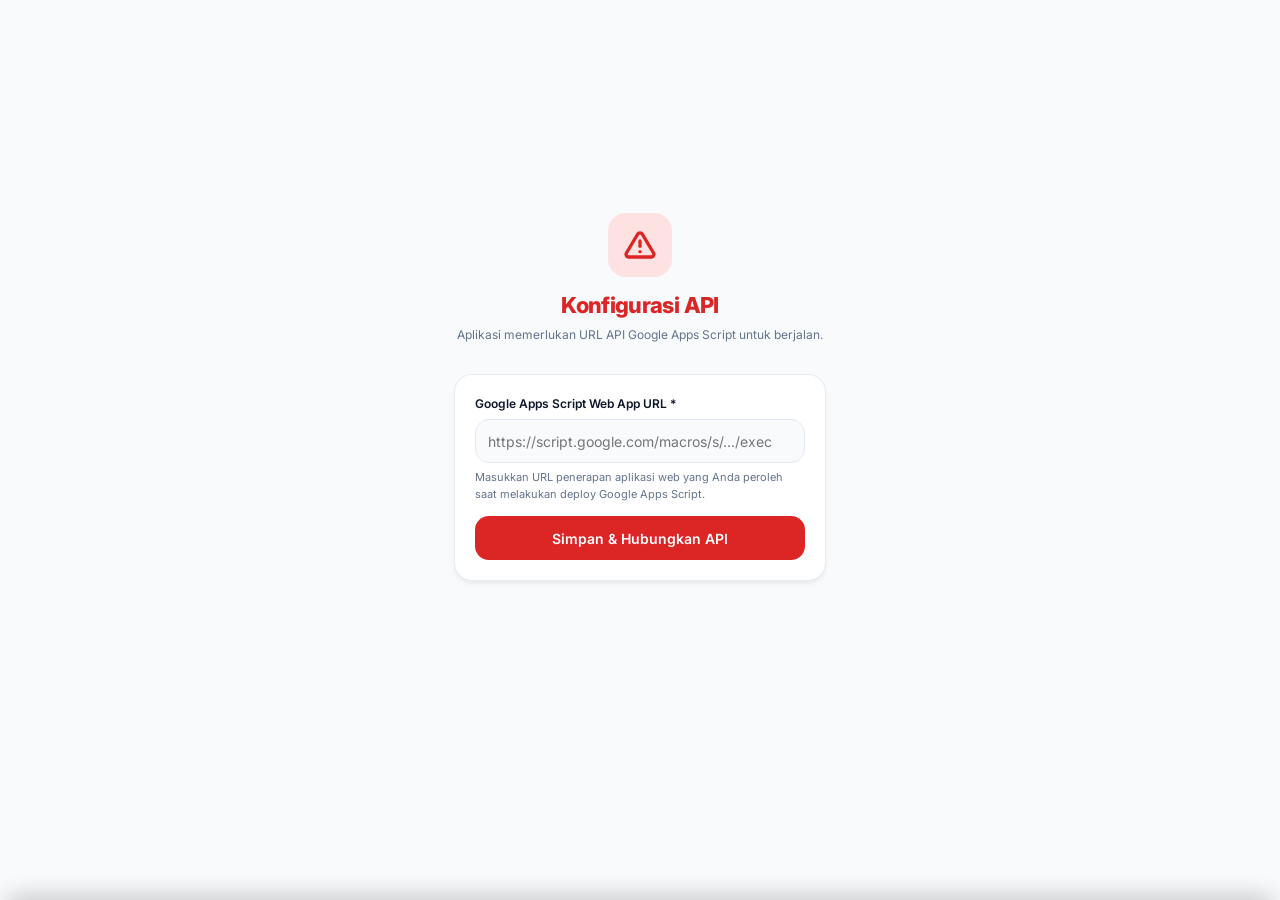
==== index.html @ 543dec8a "iyh" ====
<!DOCTYPE html>
<html lang="id">
<head>
  <meta charset="utf-8">
  <meta name="viewport" content="width=device-width, initial-scale=1, viewport-fit=cover">
  <meta name="theme-color" content="#0f766e">
  <title>Pertanggungjawaban Dana Transportasi</title>
  <!-- Link CSS Statis -->
  <link rel="stylesheet" href="style.css">
</head>
<body>

  <!-- Global Loader (Premium Spinner) -->
  <div id="global-loader" class="loader-overlay">
    <div class="spinner"></div>
    <div>Memproses data...</div>
  </div>

  <!-- Toast Container -->
  <div id="toast-container" class="toast-container"></div>

  <!-- ========================================================================= -->
  <!-- 0. API CONFIGURATION SCREEN (Jika API URL belum di-set) -->
  <!-- ========================================================================= -->
  <div id="api-config-screen" class="portal-login-container hidden">
    <div class="text-center" style="margin-bottom:30px;">
      <div class="portal-logo" style="background:#fee2e2; color:#dc2626;">
        <svg xmlns="http://www.w3.org/2000/svg" width="32" height="32" viewBox="0 0 24 24" fill="none" stroke="currentColor" stroke-width="2.5" stroke-linecap="round" stroke-linejoin="round"><path d="M10.29 3.86L1.82 18a2 2 0 0 0 1.71 3h16.94a2 2 0 0 0 1.71-3L13.71 3.86a2 2 0 0 0-3.42 0z"/><line x1="12" y1="9" x2="12" y2="13"/><line x1="12" y1="17" x2="12.01" y2="17"/></svg>
      </div>
      <h2 class="portal-title" style="color:#dc2626;">Konfigurasi API</h2>
      <p class="portal-subtitle">Aplikasi memerlukan URL API Google Apps Script untuk berjalan.</p>
    </div>

    <div class="card card-p20">
      <div class="form-group">
        <label for="config-api-url">Google Apps Script Web App URL *</label>
        <input type="text" id="config-api-url" class="form-control" placeholder="https://script.google.com/macros/s/.../exec">
        <span class="card-desc-small" style="margin-top:6px; display:block;">Masukkan URL penerapan aplikasi web yang Anda peroleh saat melakukan deploy Google Apps Script.</span>
      </div>
      
      <button class="btn btn-danger btn-block" id="btn-save-api-config">
        Simpan & Hubungkan API
      </button>
    </div>
  </div>

  <!-- ========================================================================= -->
  <!-- 1. PORTAL LOGIN SCREEN -->
  <!-- ========================================================================= -->
  <div id="portal-login-screen" class="portal-login-container">
    <div class="text-center" style="margin-bottom:30px;">
      <div class="portal-logo">
        <svg xmlns="http://www.w3.org/2000/svg" width="32" height="32" viewBox="0 0 24 24" fill="none" stroke="currentColor" stroke-width="2.5" stroke-linecap="round" stroke-linejoin="round"><path d="M14 2H6a2 2 0 0 0-2 2v16a2 2 0 0 0 2 2h12a2 2 0 0 0 2-2V8z"/><polyline points="14 2 14 8 20 8"/><line x1="16" y1="13" x2="8" y2="13"/><line x1="16" y1="17" x2="8" y2="17"/><polyline points="10 9 9 9 8 9"/></svg>
      </div>
      <h2 class="portal-title">Portal Transportasi</h2>
      <p class="portal-subtitle">Pencatatan & pertanggungjawaban dana transport 6 orang</p>
    </div>

    <div class="card card-p20">
      <div class="form-group">
        <label for="portal-peserta-select">Nama Peserta</label>
        <select id="portal-peserta-select" class="form-control bg-white">
          <!-- Diisi otomatis melalui JS -->
        </select>
      </div>
      
      <button class="btn btn-primary btn-block mt-10" id="portal-login-btn">
        Masuk ke Portal Saya
      </button>
    </div>

    <div class="text-center mt-16">
      <span class="text-btn-secondary" id="btn-enter-admin">
        Masuk sebagai Administrator
      </span>
    </div>
  </div>

  <!-- ========================================================================= -->
  <!-- 2. ADMIN APP LAYOUT -->
  <!-- ========================================================================= -->
  <div id="admin-app-layout" class="hidden">
    <!-- Desktop Sidebar Navigation -->
    <aside class="desktop-sidebar">
      <div class="sidebar-brand">Transport Admin</div>
      <ul class="sidebar-menu">
        <li><a class="sidebar-link active" data-view="dashboard"><svg xmlns="http://www.w3.org/2000/svg" viewBox="0 0 24 24" fill="none" stroke="currentColor" stroke-linecap="round" stroke-linejoin="round"><rect x="3" y="3" width="7" height="9"/><rect x="14" y="3" width="7" height="5"/><rect x="14" y="12" width="7" height="9"/><rect x="3" y="16" width="7" height="5"/></svg>Dashboard</a></li>
        <li><a class="sidebar-link" data-view="expenses"><svg xmlns="http://www.w3.org/2000/svg" viewBox="0 0 24 24" fill="none" stroke="currentColor" stroke-linecap="round" stroke-linejoin="round"><line x1="8" y1="6" x2="21" y2="6"/><line x1="8" y1="12" x2="21" y2="12"/><line x1="8" y1="18" x2="21" y2="18"/><line x1="3" y1="6" x2="3.01" y2="6"/><line x1="3" y1="12" x2="3.01" y2="12"/><line x1="3" y1="18" x2="3.01" y2="18"/></svg>Pengeluaran</a></li>
        <li><a class="sidebar-link" data-view="add"><svg xmlns="http://www.w3.org/2000/svg" viewBox="0 0 24 24" fill="none" stroke="currentColor" stroke-linecap="round" stroke-linejoin="round"><circle cx="12" cy="12" r="10"/><line x1="12" y1="8" x2="12" y2="16"/><line x1="8" y1="12" x2="16" y2="12"/></svg>Tambah Transaksi</a></li>
        <li><a class="sidebar-link" data-view="recap"><svg xmlns="http://www.w3.org/2000/svg" viewBox="0 0 24 24" fill="none" stroke="currentColor" stroke-linecap="round" stroke-linejoin="round"><path d="M21.21 15.89A10 10 0 1 1 8 2.83"/><path d="M22 12A10 10 0 0 0 12 2v10z"/></svg>Rekapitulasi</a></li>
        <li><a class="sidebar-link" data-view="more"><svg xmlns="http://www.w3.org/2000/svg" viewBox="0 0 24 24" fill="none" stroke="currentColor" stroke-linecap="round" stroke-linejoin="round"><circle cx="12" cy="5" r="1"/><circle cx="12" cy="12" r="1"/><circle cx="12" cy="19" r="1"/></svg>Lainnya</a></li>
      </ul>
      <div class="sidebar-footer">
        <button class="btn btn-secondary btn-block btn-sidebar" id="sidebar-logout-btn">Keluar ke Portal</button>
      </div>
    </aside>

    <!-- Mobile Header -->
    <header class="app-header">
      <div class="app-title-group">
        <h1 class="app-activity-name">Perjalanan Transportasi Bandara</h1>
        <p>Mode: Administrator</p>
      </div>
      <div class="header-actions">
        <button class="btn btn-secondary btn-xs" id="header-portal-btn">Portal Peserta</button>
      </div>
    </header>

    <!-- Mobile Bottom Navigation -->
    <nav class="bottom-nav">
      <a class="nav-item active" data-view="dashboard">
        <svg xmlns="http://www.w3.org/2000/svg" viewBox="0 0 24 24" fill="none" stroke="currentColor" stroke-linecap="round" stroke-linejoin="round"><path d="M3 9l9-7 9 7v11a2 2 0 0 1-2 2H5a2 2 0 0 1-2-2z"/><polyline points="9 22 9 12 15 12 15 22"/></svg>
        Beranda
      </a>
      <a class="nav-item" data-view="expenses">
        <svg xmlns="http://www.w3.org/2000/svg" viewBox="0 0 24 24" fill="none" stroke="currentColor" stroke-linecap="round" stroke-linejoin="round"><line x1="8" y1="6" x2="21" y2="6"/><line x1="8" y1="12" x2="21" y2="12"/><line x1="8" y1="18" x2="21" y2="18"/><line x1="3" y1="6" x2="3.01" y2="6"/><line x1="3" y1="12" x2="3.01" y2="12"/><line x1="3" y1="18" x2="3.01" y2="18"/></svg>Transaksi
      </a>
      <a class="nav-item nav-item-center" data-view="add">
        <svg xmlns="http://www.w3.org/2000/svg" viewBox="0 0 24 24" fill="none" stroke="currentColor" stroke-linecap="round" stroke-linejoin="round"><line x1="12" y1="5" x2="12" y2="19"/><line x1="5" y1="12" x2="19" y2="12"/></svg>
      </a>
      <a class="nav-item" data-view="recap">
        <svg xmlns="http://www.w3.org/2000/svg" viewBox="0 0 24 24" fill="none" stroke="currentColor" stroke-linecap="round" stroke-linejoin="round"><path d="M21.21 15.89A10 10 0 1 1 8 2.83"/><path d="M22 12A10 10 0 0 0 12 2v10z"/></svg>
        Rekap
      </a>
      <a class="nav-item" data-view="more">
        <svg xmlns="http://www.w3.org/2000/svg" viewBox="0 0 24 24" fill="none" stroke="currentColor" stroke-linecap="round" stroke-linejoin="round"><circle cx="12" cy="12" r="1"/><circle cx="19" cy="12" r="1"/><circle cx="5" cy="12" r="1"/></svg>
        Lainnya
      </a>
    </nav>

    <!-- ========================================================================= -->
    <!-- MAIN CONTAINER - VIEW VIEWS (SPA) -->
    <!-- ========================================================================= -->
    <main class="container">

      <!-- VIEW: DASHBOARD (ADMIN) -->
      <section id="view-dashboard" class="app-view active">
        <!-- Main Balance Card -->
        <div class="card balance-card">
          <div id="dash-main-card-loader" class="p20-y">
            <div class="skeleton-text skeleton-text-w40"></div>
            <div class="skeleton-text skeleton-text-w70-h26"></div>
          </div>
          <div id="dash-main-card-content" class="hidden">
            <span class="label" id="dash-balance-type">Saldo Dana Transport</span>
            <div class="value" id="dash-balance-val">Rp0</div>
            
            <div class="footer-info">
              <div>
                <span>Dana Masuk (DP+Tambahan)</span>
                <strong id="dash-total-masuk">Rp0</strong>
              </div>
              <div class="text-right">
                <span>Total Pengeluaran Disetujui</span>
                <strong id="dash-total-keluar">Rp0</strong>
              </div>
            </div>
          </div>
        </div>

        <!-- Deficit/Surplus Notification Banner -->
        <div id="dash-status-banner" class="status-banner surplus mb-16">
          <!-- Diisi via JS -->
        </div>

        <!-- Quick Summary Cards -->
        <div class="summary-grid" id="dash-quick-grid">
          <div class="summary-item">
            <span class="label">Pengajuan Menunggu</span>
            <span class="value text-warning" id="dash-stat-pending">0</span>
          </div>
          <div class="summary-item">
            <span class="label">Sudah Disetujui</span>
            <span class="value text-primary" id="dash-stat-approved">Rp0</span>
          </div>
          <div class="summary-item">
            <span class="label">Belum Dibayarkan</span>
            <span class="value text-danger" id="dash-stat-unpaid">Rp0</span>
          </div>
          <div class="summary-item">
            <span class="label">Jumlah Peserta</span>
            <span class="value" id="dash-stat-peserta">6</span>
          </div>
        </div>

        <!-- Recent Activities Header -->
        <div class="section-header">
          <h2>Aktivitas Terbaru</h2>
          <span id="view-all-expenses">Lihat Semua</span>
        </div>

        <!-- Recent Activities List -->
        <div class="activity-list" id="dash-activities-list">
          <div class="skeleton skeleton-card"></div>
          <div class="skeleton skeleton-card"></div>
        </div>
      </section>

      <!-- VIEW: DAFTAR TRANSAKSI (ADMIN) -->
      <section id="view-expenses" class="app-view">
        <div class="search-bar-wrapper">
          <svg xmlns="http://www.w3.org/2000/svg" fill="none" stroke="currentColor" stroke-width="2" stroke-linecap="round" stroke-linejoin="round" viewBox="0 0 24 24"><circle cx="11" cy="11" r="8"/><line x1="21" y1="21" x2="16.65" y2="16.65"/></svg>
          <input type="text" id="search-expense" class="form-control" placeholder="Cari nama peserta...">
        </div>

        <div class="flex justify-between align-center" style="margin-bottom:12px;">
          <!-- Filter Chips -->
          <div class="filter-chips chips-flex">
            <div id="chip-all" class="filter-chip active">Semua</div>
            <div id="chip-pending" class="filter-chip">Menunggu</div>
            <div id="chip-unpaid" class="filter-chip">Belum Dibayar</div>
          </div>
          
          <button class="btn btn-secondary btn-filter" id="open-filter-btn">
            <svg xmlns="http://www.w3.org/2000/svg" width="14" height="14" viewBox="0 0 24 24" fill="none" stroke="currentColor" stroke-width="2" class="mr-2"><polyline points="22 3 2 3 10 12.46 10 19 14 21 14 12.46 22 3"/></svg> Filter
          </button>
        </div>

        <div class="activity-list" id="expenses-list-container">
          <!-- Diisi via JS -->
        </div>
      </section>

      <!-- VIEW: FORM TAMBAH PENGELUARAN -->
      <section id="view-add" class="app-view">
        <div class="card">
          <h2 class="card-title-bordered">Catat Pengeluaran Transport</h2>
          
          <form id="form-add-expense">
            <!-- Rincian Peserta -->
            <div class="form-group">
              <label for="exp-peserta">Peserta *</label>
              <select id="exp-peserta" class="form-control">
                <!-- Dropdown otomatis -->
              </select>
            </div>
            
            <div class="form-group">
              <label for="exp-tanggal">Tanggal Perjalanan *</label>
              <input type="date" id="exp-tanggal" class="form-control">
            </div>

            <div class="form-group">
              <label for="exp-jenis-perjalanan">Jenis Perjalanan *</label>
              <select id="exp-jenis-perjalanan" class="form-control">
                <option value="Rumah ke Bandara">Rumah ke Bandara</option>
                <option value="Bandara ke Rumah">Bandara ke Rumah</option>
                <option value="Lainnya">Lainnya</option>
              </select>
            </div>

            <div class="form-group">
              <label for="exp-asal">Lokasi Asal *</label>
              <input type="text" id="exp-asal" class="form-control" placeholder="Contoh: Rumah Mesa (Sidoarjo)">
            </div>

            <div class="form-group">
              <label for="exp-tujuan">Lokasi Tujuan *</label>
              <input type="text" id="exp-tujuan" class="form-control" placeholder="Contoh: Terminal 1 Juanda">
            </div>

            <div class="form-group">
              <label for="exp-transport">Jenis Transportasi *</label>
              <select id="exp-transport" class="form-control">
                <option value="Grab">Grab</option>
                <option value="Gojek">Gojek</option>
                <option value="Taksi">Taksi</option>
                <option value="Bensin">Bensin</option>
                <option value="Tol">Tol</option>
                <option value="Parkir">Parkir</option>
                <option value="Lainnya">Lainnya</option>
              </select>
            </div>

            <!-- Nominal & Penanggung Jawab Dana -->
            <div class="form-group">
              <label for="exp-nominal">Nominal Pengeluaran (Rp) *</label>
              <div class="input-group">
                <span class="input-group-prefix">Rp</span>
                <input type="text" id="exp-nominal" class="form-control input-rupiah" placeholder="0">
              </div>
            </div>

            <div class="form-group">
              <label for="exp-dibayar-oleh">Metode Pembayaran (Dibayar Menggunakan Uang Siapa) *</label>
              <select id="exp-dibayar-oleh" class="form-control">
                <option value="Uang Pribadi Peserta">Uang Pribadi Peserta (Reimbursement)</option>
                <option value="Dana Transport">Dana Transport (Langsung dari Kas DP)</option>
              </select>
            </div>

            <!-- Upload Foto Bukti -->
            <div class="form-group">
              <label>Unggah Foto Bukti Transaksi *</label>
              <div class="file-upload-container">
                <div class="file-upload-options">
                  <label class="btn-upload">
                    <svg xmlns="http://www.w3.org/2000/svg" fill="none" stroke="currentColor" stroke-width="2" stroke-linecap="round" stroke-linejoin="round" viewBox="0 0 24 24"><path d="M23 19a2 2 0 0 1-2 2H3a2 2 0 0 1-2-2V8a2 2 0 0 1 2-2h4l2-3h6l2 3h4a2 2 0 0 1 2 2z"/><circle cx="12" cy="13" r="4"/></svg>
                    Ambil Foto
                    <input type="file" id="exp-camera" accept="image/*" capture="environment" class="hidden">
                  </label>
                  
                  <label class="btn-upload">
                    <svg xmlns="http://www.w3.org/2000/svg" fill="none" stroke="currentColor" stroke-width="2" stroke-linecap="round" stroke-linejoin="round" viewBox="0 0 24 24"><rect x="3" y="3" width="18" height="18" rx="2" ry="2"/><circle cx="8.5" cy="8.5" r="1.5"/><polyline points="21 15 16 10 5 21"/></svg>
                    Pilih dari Galeri
                    <input type="file" id="exp-gallery" accept="image/jpeg,image/png,application/pdf" class="hidden">
                  </label>
                </div>
                
                <div id="exp-preview" class="file-preview hidden"></div>
              </div>
            </div>

            <div class="form-group">
              <label for="exp-keterangan">Keterangan Tambahan</label>
              <textarea id="exp-keterangan" class="form-control" rows="3" placeholder="Contoh: Tol gate Kejapanan PP"></textarea>
            </div>

            <button type="submit" class="btn btn-primary btn-block mt-10">Simpan Transaksi</button>
          </form>
        </div>
      </section>

      <!-- VIEW: REKAPITULASI DANA & PESERTA (ADMIN) -->
      <section id="view-recap" class="app-view">
        <div id="recap-summary-container">
          <!-- Diisi via JS -->
        </div>

        <div class="section-header">
          <h2>Rekapitulasi per Peserta</h2>
        </div>
        
        <div id="recap-participants-container">
          <!-- Diisi via JS -->
        </div>
      </section>

      <!-- VIEW: MORE MENU LIST (ADMIN) -->
      <section id="view-more" class="app-view">
        <div class="card card-menu">
          <div class="card-menu-header">
            <strong class="text-bold">Navigasi Tambahan</strong>
          </div>
          
          <div class="flex-col">
            <div class="menu-item-link" id="menu-admin-participants">
              <span class="menu-item-text">1. Kelola Data Peserta</span>
              <svg xmlns="http://www.w3.org/2000/svg" width="16" height="16" viewBox="0 0 24 24" fill="none" stroke="currentColor" stroke-width="2"><polyline points="9 18 15 12 9 6"/></svg>
            </div>
            
            <div class="menu-item-link" id="menu-funds">
              <span class="menu-item-text">2. Kelola Dana Masuk & Tambahan</span>
              <svg xmlns="http://www.w3.org/2000/svg" width="16" height="16" viewBox="0 0 24 24" fill="none" stroke="currentColor" stroke-width="2"><polyline points="9 18 15 12 9 6"/></svg>
            </div>

            <div class="menu-item-link" id="menu-verify-pdf">
              <span class="menu-item-text">3. Verifikasi Keabsahan PDF Dokumen</span>
              <svg xmlns="http://www.w3.org/2000/svg" width="16" height="16" viewBox="0 0 24 24" fill="none" stroke="currentColor" stroke-width="2"><polyline points="9 18 15 12 9 6"/></svg>
            </div>

            <div class="menu-item-link" id="menu-settings">
              <span class="menu-item-text">4. Pengaturan Aplikasi</span>
              <svg xmlns="http://www.w3.org/2000/svg" width="16" height="16" viewBox="0 0 24 24" fill="none" stroke="currentColor" stroke-width="2"><polyline points="9 18 15 12 9 6"/></svg>
            </div>
          </div>
        </div>

        <div class="card card-p16-mt16">
          <h3 class="card-title-small">Pertanggungjawaban Akhir</h3>
          <p class="card-desc-small">Generate dokumen laporan PDF utama yang merangkum seluruh dana masuk, pengeluaran disetujui, rekap peserta, dan rincian transaksi.</p>
          
          <button class="btn btn-primary btn-block" id="btn-generate-report">
            <svg xmlns="http://www.w3.org/2000/svg" width="16" height="16" viewBox="0 0 24 24" fill="none" stroke="currentColor" stroke-width="2"><path d="M21 15v4a2 2 0 0 1-2 2H5a2 2 0 0 1-2-2v-4"/><polyline points="7 10 12 15 17 10"/><line x1="12" y1="15" x2="12" y2="3"/></svg>
            Buat Laporan PDF Pertanggungjawaban
          </button>
          
          <div id="report-pdf-link-container"></div>
        </div>
      </section>

      <!-- VIEW: DATA PESERTA (ADMIN) -->
      <section id="view-admin-participants" class="app-view">
        <div class="section-header">
          <h2>Data Peserta Transport</h2>
          <span id="btn-add-participant">+ Tambah Peserta</span>
        </div>
        <div id="part-list-container">
          <!-- Diisi via JS -->
        </div>
        <button class="btn btn-secondary btn-block mt-8" id="btn-back-participants">Kembali ke Lainnya</button>
      </section>

      <!-- VIEW: DANA MASUK (ADMIN) -->
      <section id="view-funds" class="app-view">
        <div class="section-header">
          <h2>Dana Masuk & Tambahan</h2>
          <span id="btn-add-fund-nav">+ Catat Dana</span>
        </div>
        <div id="funds-list-container">
          <!-- Diisi via JS -->
        </div>
        <button class="btn btn-secondary btn-block mt-8" id="btn-back-funds">Kembali ke Lainnya</button>
      </section>

      <!-- VIEW: FORM CATAT DANA MASUK (ADMIN) -->
      <section id="view-add-fund" class="app-view">
        <div class="card">
          <h2 class="card-title-medium">Catat Penerimaan Dana Baru</h2>
          <form id="form-add-fund">
            <div class="form-group">
              <label for="fund-tanggal">Tanggal Penerimaan *</label>
              <input type="date" id="fund-tanggal" class="form-control">
            </div>
            
            <div class="form-group">
              <label for="fund-jenis">Jenis Penerimaan Dana *</label>
              <select id="fund-jenis" class="form-control">
                <option value="Dana Tambahan">Dana Tambahan</option>
                <option value="Penyesuaian">Penyesuaian (Bisa bernilai negatif/pengurangan)</option>
              </select>
            </div>

            <div class="form-group">
              <label for="fund-nominal">Nominal Dana (Rp) *</label>
              <div class="input-group">
                <span class="input-group-prefix">Rp</span>
                <input type="text" id="fund-nominal" class="form-control input-rupiah" placeholder="0">
              </div>
            </div>

            <!-- Upload Transfer -->
            <div class="form-group">
              <label>Unggah Bukti Transfer / Mutasi (Optional)</label>
              <label class="btn-upload">
                <svg xmlns="http://www.w3.org/2000/svg" fill="none" stroke="currentColor" stroke-width="2" stroke-linecap="round" stroke-linejoin="round" viewBox="0 0 24 24"><path d="M21 15v4a2 2 0 0 1-2 2H5a2 2 0 0 1-2-2v-4"/><polyline points="17 8 12 3 7 8"/><line x1="12" y1="3" x2="12" y2="15"/></svg>
                Unggah Berkas Bukti
                <input type="file" id="fund-bukti" accept="image/*,application/pdf" class="hidden">
              </label>
              <div id="fund-preview" class="file-preview hidden"></div>
            </div>

            <div class="form-group">
              <label for="fund-keterangan">Keterangan / Sumber Dana</label>
              <textarea id="fund-keterangan" class="form-control" rows="2" placeholder="Contoh: Dana tambahan dari bendahara operasional"></textarea>
            </div>

            <button type="submit" class="btn btn-primary btn-block">Simpan Transaksi Dana</button>
            <button type="button" class="btn btn-secondary btn-block mt-8" id="btn-back-funds-2">Kembali</button>
          </form>
        </div>
      </section>

      <!-- VIEW: SETTINGS (ADMIN) -->
      <section id="view-settings" class="app-view">
        <div class="card">
          <h2 class="card-title-medium">Pengaturan Aplikasi</h2>
          <form id="form-settings">
            <!-- New API Web App URL input -->
            <div class="form-group">
              <label for="set-api-url">Apps Script API Web App URL *</label>
              <input type="text" id="set-api-url" class="form-control" placeholder="https://script.google.com/macros/s/.../exec">
            </div>

            <div class="form-group">
              <label for="set-nama-kegiatan">Nama Kegiatan *</label>
              <input type="text" id="set-nama-kegiatan" class="form-control">
            </div>
            <div class="form-group">
              <label for="set-penanggung-jawab">Nama Penanggung Jawab *</label>
              <input type="text" id="set-penanggung-jawab" class="form-control">
            </div>
            <div class="form-group">
              <label for="set-mengetahui">Nama Pihak Yang Mengetahui *</label>
              <input type="text" id="set-mengetahui" class="form-control">
            </div>
            <div class="form-group">
              <label for="set-tanggal-kegiatan">Tanggal Kegiatan *</label>
              <input type="text" id="set-tanggal-kegiatan" class="form-control" placeholder="Contoh: 6 s/d 10 Agustus 2026">
            </div>
            <div class="form-group">
              <label for="set-dp-awal">Nominal DP Awal (Rp) *</label>
              <div class="input-group">
                <span class="input-group-prefix">Rp</span>
                <input type="text" id="set-dp-awal" class="form-control input-rupiah">
              </div>
            </div>

            <div class="settings-section-divider">
              <strong class="text-bold">Konfigurasi Google Workspace ID (Disimpan di Server)</strong>
            </div>

            <div class="form-group">
              <label for="set-sheet-id">Google Spreadsheet ID</label>
              <input type="text" id="set-sheet-id" class="form-control" placeholder="Biarkan kosong jika default">
            </div>
            <div class="form-group">
              <label for="set-folder-bukti">Google Drive Folder ID (Bukti)</label>
              <input type="text" id="set-folder-bukti" class="form-control">
            </div>
            <div class="form-group">
              <label for="set-folder-lapor">Google Drive Folder ID (Laporan PDF)</label>
              <input type="text" id="set-folder-lapor" class="form-control">
            </div>

            <button type="submit" class="btn btn-primary btn-block">Simpan Pengaturan</button>
            <button type="button" class="btn btn-secondary btn-block mt-8" id="btn-cancel-settings">Batal</button>
          </form>
        </div>
      </section>

      <!-- VIEW: VERIFIKASI DOKUMEN PDF -->
      <section id="view-verify-pdf" class="app-view">
        <div class="card">
          <h2 class="card-title-medium">Pencocokan Kode Keabsahan PDF</h2>
          <p class="card-desc-small">Masukkan kode verifikasi dokumen (misal: VER-XXXX atau REC-XXXX) yang tertera di bagian bawah PDF untuk memverifikasi kecocokannya dengan database sistem.</p>
          
          <form id="form-verify-code">
            <div class="form-group">
              <label for="verify-input-code">Kode Verifikasi Dokumen</label>
              <input type="text" id="verify-input-code" class="form-control text-uppercase" placeholder="Contoh: VER-ABC123XYZ">
            </div>
            
            <button type="submit" class="btn btn-primary btn-block">Verifikasi Kode</button>
            <button type="button" class="btn btn-secondary btn-block mt-8" id="btn-cancel-verify">Kembali</button>
          </form>
          
          <div id="verify-result-box" class="verify-result-box"></div>
        </div>
      </section>

    </main>
  </div>

  <!-- ========================================================================= -->
  <!-- 3. PORTAL PESERTA APP LAYOUT -->
  <!-- ========================================================================= -->
  <div id="portal-app-layout" class="hidden">
    <header class="app-header flex">
      <div class="app-title-group">
        <h1 class="app-activity-name">Perjalanan Transportasi Bandara</h1>
        <p>Portal Peserta: <strong id="portal-welcome-name" class="text-primary">Nama Peserta</strong></p>
      </div>
      <div class="header-actions">
        <button class="btn btn-secondary btn-xs" id="portal-logout-btn">Keluar</button>
      </div>
    </header>

    <main class="container">
      
      <!-- VIEW: PORTAL DASHBOARD (PESERTA) -->
      <section id="view-portal-dashboard" class="app-view">
        <!-- Private Stats Card -->
        <div class="card portal-stats-card" id="portal-stats-card">
          <h3 class="portal-stats-title">Ringkasan Biaya Transport Saya</h3>
          <table class="portal-stats-table">
            <tr><td class="label-cell">Jumlah Transaksi Diajukan</td><td class="val-cell" id="portal-stat-total-transaksi">0 kali</td></tr>
            <tr><td class="label-cell">Total Pengeluaran Disetujui</td><td class="val-cell text-blue-portal" id="portal-stat-total-disetujui">Rp0</td></tr>
            <tr><td class="label-cell">Reimbursement Sudah Diganti</td><td class="val-cell text-green-portal" id="portal-stat-sudah-diganti">Rp0</td></tr>
            <tr><td class="label-cell text-bold">Reimbursement Belum Diganti</td><td class="val-cell text-red-portal text-bold" id="portal-stat-belum-diganti">Rp0</td></tr>
          </table>
          
          <button class="btn btn-primary btn-block btn-download-recap" id="btn-download-my-recap">
            <svg xmlns="http://www.w3.org/2000/svg" width="16" height="16" viewBox="0 0 24 24" fill="none" stroke="currentColor" stroke-width="2" style="margin-right:4px;"><path d="M21 15v4a2 2 0 0 1-2 2H5a2 2 0 0 1-2-2v-4"/><polyline points="7 10 12 15 17 10"/><line x1="12" y1="15" x2="12" y2="3"/></svg>
            Unduh Rekap Transport Saya
          </button>
        </div>

        <div class="section-header">
          <h2>Pengajuan Biaya Saya</h2>
        </div>

        <div class="activity-list" id="portal-expenses-list">
          <!-- Diisi via JS -->
        </div>
      </section>

      <!-- Portal Peserta Bottom Navigation -->
      <nav class="bottom-nav hidden" id="portal-bottom-nav">
        <a class="nav-item active" data-view="portal-dashboard">
          <svg xmlns="http://www.w3.org/2000/svg" viewBox="0 0 24 24" fill="none" stroke="currentColor" stroke-linecap="round" stroke-linejoin="round"><path d="M3 9l9-7 9 7v11a2 2 0 0 1-2 2H5a2 2 0 0 1-2-2z"/><polyline points="9 22 9 12 15 12 15 22"/></svg>
          Portal Beranda
        </a>
        <a class="nav-item nav-item-center" data-view="add">
          <svg xmlns="http://www.w3.org/2000/svg" viewBox="0 0 24 24" fill="none" stroke="currentColor" stroke-linecap="round" stroke-linejoin="round"><line x1="12" y1="5" x2="12" y2="19"/><line x1="5" y1="12" x2="19" y2="12"/></svg>
        </a>
        <a class="nav-item" id="portal-nav-logout">
          <svg xmlns="http://www.w3.org/2000/svg" viewBox="0 0 24 24" fill="none" stroke="currentColor" stroke-linecap="round" stroke-linejoin="round"><path d="M9 21H5a2 2 0 0 1-2-2V5a2 2 0 0 1 2-2h4"/><polyline points="16 17 21 12 16 7"/><line x1="21" y1="12" x2="9" y2="12"/></svg>
          Keluar
        </a>
      </nav>
    </main>
  </div>

  <!-- ========================================================================= -->
  <!-- 4. BOTTOM SHEETS & MODALS (POP-UPS) -->
  <!-- ========================================================================= -->
  
  <!-- BOTTOM SHEET: FILTER TRANSAKSI -->
  <div id="filter-sheet" class="bottom-sheet">
    <div class="bottom-sheet-handle" data-dismiss="bottom-sheet"></div>
    <div class="bottom-sheet-header">
      <h3>Filter Pencarian Pengeluaran</h3>
      <span class="btn-reset-filter" id="reset-filter-btn">Reset</span>
    </div>
    <div class="bottom-sheet-body">
      <div class="form-group">
        <label for="filter-peserta">Peserta</label>
        <select id="filter-peserta" class="form-control">
          <!-- Dropdown otomatis -->
        </select>
      </div>

      <div class="form-group">
        <label>Rentang Tanggal Perjalanan</label>
        <div class="flex gap-8">
          <input type="date" id="filter-start-date" class="form-control flex-1">
          <input type="date" id="filter-end-date" class="form-control flex-1">
        </div>
      </div>

      <div class="form-group">
        <label for="filter-jenis-perjalanan">Jenis Perjalanan</label>
        <select id="filter-jenis-perjalanan" class="form-control">
          <option value="">Semua Perjalanan</option>
          <option value="Rumah ke Bandara">Rumah ke Bandara</option>
          <option value="Bandara ke Rumah">Bandara ke Rumah</option>
          <option value="Lainnya">Lainnya</option>
        </select>
      </div>

      <div class="form-group">
        <label for="filter-jenis-transport">Jenis Transportasi</label>
        <select id="filter-jenis-transport" class="form-control">
          <option value="">Semua Transportasi</option>
          <option value="Grab">Grab</option>
          <option value="Gojek">Gojek</option>
          <option value="Taksi">Taksi</option>
          <option value="Bensin">Bensin</option>
          <option value="Tol">Tol</option>
          <option value="Parkir">Parkir</option>
          <option value="Lainnya">Lainnya</option>
        </select>
      </div>

      <div class="form-group">
        <label for="filter-status-verif">Status Verifikasi</label>
        <select id="filter-status-verif" class="form-control">
          <option value="">Semua Status</option>
          <option value="Menunggu">Menunggu</option>
          <option value="Disetujui">Disetujui</option>
          <option value="Ditolak">Ditolak</option>
        </select>
      </div>

      <div class="form-group">
        <label for="filter-status-bayar">Status Pembayaran</label>
        <select id="filter-status-bayar" class="form-control">
          <option value="">Semua Status</option>
          <option value="Belum Dibayar">Belum Dibayar</option>
          <option value="Sudah Dibayar">Sudah Dibayar</option>
          <option value="Tidak Perlu Diganti">Tidak Perlu Diganti</option>
        </select>
      </div>
    </div>
    <div class="bottom-sheet-footer">
      <button class="btn btn-primary btn-block" id="btn-apply-filter">Terapkan Filter</button>
    </div>
  </div>

  <!-- BOTTOM SHEET: RINCIAN TRANSAKSI DETAIL -->
  <div id="detail-sheet" class="bottom-sheet">
    <div class="bottom-sheet-handle" data-dismiss="bottom-sheet"></div>
    <div class="bottom-sheet-header">
      <h3>Detail Transaksi Transport</h3>
      <span class="modal-close" data-dismiss="bottom-sheet">Tutup</span>
    </div>
    <div class="bottom-sheet-body" id="detail-content">
      <!-- Diisi dinamis via JS -->
    </div>
  </div>

  <!-- MODAL: REJECT CONFIRMATION -->
  <div id="reject-modal" class="modal-overlay">
    <div class="modal-content">
      <div class="modal-header">
        <h3>Alasan Penolakan Pengajuan *</h3>
        <button class="modal-close" data-dismiss="modal">&times;</button>
      </div>
      <input type="hidden" id="reject-expense-id">
      <div class="form-group">
        <textarea id="reject-reason" class="form-control" rows="4" placeholder="Wajib menuliskan alasan penolakan..."></textarea>
      </div>
      <div class="modal-footer">
        <button class="btn btn-secondary" data-dismiss="modal">Batal</button>
        <button class="btn btn-danger" id="btn-submit-reject">Tolak Pengajuan</button>
      </div>
    </div>
  </div>

  <!-- MODAL: MARK AS PAID -->
  <div id="pay-modal" class="modal-overlay">
    <div class="modal-content">
      <div class="modal-header">
        <h3>Catat Pembayaran Reimburse</h3>
        <button class="modal-close" data-dismiss="modal">&times;</button>
      </div>
      <input type="hidden" id="pay-expense-id">
      
      <div class="form-group">
        <label for="pay-tanggal">Tanggal Pembayaran *</label>
        <input type="date" id="pay-tanggal" class="form-control">
      </div>

      <div class="form-group">
        <label for="pay-metode">Metode Pembayaran *</label>
        <select id="pay-metode" class="form-control">
          <option value="Transfer Bank">Transfer Bank</option>
          <option value="Cash / Tunai">Cash / Tunai</option>
          <option value="Dompet Digital">Dompet Digital</option>
        </select>
      </div>

      <div class="form-group">
        <label>Unggah Bukti Pembayaran / Transfer (Optional)</label>
        <label class="btn-upload">
          <svg xmlns="http://www.w3.org/2000/svg" fill="none" stroke="currentColor" stroke-width="2" stroke-linecap="round" stroke-linejoin="round" viewBox="0 0 24 24"><path d="M21 15v4a2 2 0 0 1-2 2H5a2 2 0 0 1-2-2v-4"/><polyline points="17 8 12 3 7 8"/><line x1="12" y1="3" x2="12" y2="15"/></svg>
          Unggah Bukti Transfer
          <input type="file" id="pay-bukti" accept="image/*" class="hidden">
        </label>
        <div id="pay-preview" class="file-preview hidden"></div>
      </div>

      <div class="modal-footer">
        <button class="btn btn-secondary" data-dismiss="modal">Batal</button>
        <button class="btn btn-success" id="btn-submit-payment">Tandai Sudah Dibayar</button>
      </div>
    </div>
  </div>

  <!-- MODAL: ADD / EDIT PARTICIPANT -->
  <div id="part-modal" class="modal-overlay">
    <div class="modal-content">
      <div class="modal-header">
        <h3 id="part-modal-title">Tambah Peserta Baru</h3>
        <button class="modal-close" data-dismiss="modal">&times;</button>
      </div>
      <input type="hidden" id="part-id">
      
      <div class="form-group">
        <label for="part-nama">Nama Peserta *</label>
        <input type="text" id="part-nama" class="form-control">
      </div>

      <div class="form-group">
        <label for="part-nohp">Nomor HP / WhatsApp *</label>
        <input type="text" id="part-nohp" class="form-control">
      </div>

      <div class="form-group">
        <label for="part-ket">Keterangan / Jabatan</label>
        <input type="text" id="part-ket" class="form-control">
      </div>

      <div class="form-group">
        <label for="part-status">Status Aktif</label>
        <select id="part-status" class="form-control">
          <option value="Aktif">Aktif</option>
          <option value="Nonaktif">Nonaktif</option>
        </select>
      </div>

      <div class="modal-footer">
        <button class="btn btn-secondary" data-dismiss="modal">Batal</button>
        <button class="btn btn-primary" id="btn-submit-participant">Simpan Peserta</button>
      </div>
    </div>
  </div>

  <!-- Link JavaScript Statis -->
  <script src="script.js"></script>
</body>
</html>
---- style.css ----
/* 
 * Antigravity - Transport & Accountabilities CSS Design System
 * Modern, Premium, Mobile-First
 */

@import url('https://fonts.googleapis.com/css2?family=Inter:wght@300;400;500;600;700&display=swap');

:root {
  --primary: #0f766e;
  --primary-dark: #115e59;
  --primary-light: #ccfbf1;
  --background: #f8fafc;
  --surface: #ffffff;
  --text: #0f172a;
  --text-muted: #64748b;
  --success: #16a34a;
  --success-light: #dcfce7;
  --warning: #d97706;
  --warning-light: #fef3c7;
  --danger: #dc2626;
  --danger-light: #fee2e2;
  --info: #2563eb;
  --info-light: #dbeafe;
  --border: #e2e8f0;
  --radius-sm: 8px;
  --radius-md: 14px;
  --radius-lg: 18px;
  --shadow: 0 4px 6px -1px rgb(0 0 0 / 0.05), 0 2px 4px -2px rgb(0 0 0 / 0.05);
  --shadow-lg: 0 10px 15px -3px rgb(0 0 0 / 0.05), 0 4px 6px -4px rgb(0 0 0 / 0.05);
  --font: 'Inter', system-ui, -apple-system, sans-serif;
  --transition: all 0.2s cubic-bezier(0.4, 0, 0.2, 1);
}

* {
  box-sizing: border-box;
  margin: 0;
  padding: 0;
  -webkit-tap-highlight-color: transparent;
}

body {
  font-family: var(--font);
  background-color: var(--background);
  color: var(--text);
  line-height: 1.5;
  overflow-x: hidden;
  padding-bottom: calc(65px + env(safe-area-inset-bottom)); /* Ruang untuk bottom nav */
}

/* Scrollbar Styling */
::-webkit-scrollbar {
  width: 6px;
  height: 6px;
}
::-webkit-scrollbar-track {
  background: transparent;
}
::-webkit-scrollbar-thumb {
  background: #cbd5e1;
  border-radius: 4px;
}
::-webkit-scrollbar-thumb:hover {
  background: #94a3b8;
}

/* Loader & Spinner Overlay */
.loader-overlay {
  position: fixed;
  top: 0;
  left: 0;
  right: 0;
  bottom: 0;
  background: rgba(255, 255, 255, 0.85);
  z-index: 9999;
  display: none;
  flex-direction: column;
  align-items: center;
  justify-content: center;
  gap: 12px;
  font-family: var(--font);
}

.spinner {
  width: 40px;
  height: 40px;
  border: 4px solid #cbd5e1;
  border-top-color: var(--primary);
  border-radius: 50%;
  animation: spin 1s linear infinite;
}

@keyframes spin {
  to { transform: rotate(360deg); }
}

/* Header Aplikasi */
.app-header {
  position: sticky;
  top: 0;
  z-index: 100;
  background-color: var(--surface);
  border-bottom: 1px solid var(--border);
  padding: 12px 16px;
  padding-top: calc(12px + env(safe-area-inset-top));
  display: flex;
  justify-content: space-between;
  align-items: center;
  box-shadow: 0 1px 3px 0 rgb(0 0 0 / 0.05);
}

.app-title-group h1 {
  font-size: 16px;
  font-weight: 700;
  color: var(--primary);
}

.app-title-group p {
  font-size: 11px;
  color: var(--text-muted);
}

.header-actions {
  display: flex;
  gap: 8px;
}

/* Bottom Navigation */
.bottom-nav {
  position: fixed;
  bottom: 0;
  left: 0;
  right: 0;
  height: calc(60px + env(safe-area-inset-bottom));
  background-color: var(--surface);
  border-top: 1px solid var(--border);
  display: flex;
  justify-content: space-around;
  align-items: center;
  padding-bottom: env(safe-area-inset-bottom);
  z-index: 500;
  box-shadow: 0 -4px 10px -1px rgb(0 0 0 / 0.05);
}

.nav-item {
  display: flex;
  flex-direction: column;
  align-items: center;
  justify-content: center;
  color: var(--text-muted);
  text-decoration: none;
  font-size: 10px;
  font-weight: 500;
  flex: 1;
  height: 100%;
  cursor: pointer;
  transition: var(--transition);
  position: relative;
}

.nav-item svg {
  width: 22px;
  height: 22px;
  margin-bottom: 2px;
  stroke-width: 2;
  transition: var(--transition);
}

.nav-item.active {
  color: var(--primary);
}

.nav-item.active svg {
  stroke: var(--primary);
  transform: translateY(-1px);
}

/* Special Floating Add Button in Bottom Nav */
.nav-item-center {
  flex: 0 0 68px;
  height: 68px;
  position: relative;
  top: -16px;
  background-color: var(--primary);
  border-radius: 50%;
  box-shadow: 0 8px 16px -4px rgba(15, 118, 110, 0.4);
  color: #ffffff;
  z-index: 510;
  border: 4px solid var(--background);
}

.nav-item-center svg {
  width: 28px;
  height: 28px;
  stroke: #ffffff;
  margin-bottom: 0;
}

.nav-item-center.active {
  background-color: var(--primary-dark);
  color: #ffffff;
}

/* Layout Desktop Sidebar */
.desktop-sidebar {
  display: none;
}

.sidebar-footer {
  margin-top: auto;
  padding-top: 20px;
  border-top: 1px solid var(--border);
}

/* Container Utama */
.container {
  padding: 16px;
  max-width: 800px;
  margin: 0 auto;
}

/* Portal Login Styles */
.portal-login-container {
  min-height: 90vh;
  display: flex;
  flex-direction: column;
  justify-content: center;
  max-width: 420px;
  padding: 24px;
  margin: 0 auto;
}

.portal-logo {
  width: 64px;
  height: 64px;
  background: var(--primary-light);
  border-radius: 18px;
  display: inline-flex;
  align-items: center;
  justify-content: center;
  margin-bottom: 12px;
  color: var(--primary);
}

.portal-title {
  font-size: 22px;
  font-weight: 800;
  color: var(--primary);
  letter-spacing: -0.03em;
}

.portal-subtitle {
  font-size: 12px;
  color: var(--text-muted);
  margin-top: 4px;
}

/* Card Style */
.card {
  background-color: var(--surface);
  border-radius: var(--radius-lg);
  padding: 16px;
  box-shadow: var(--shadow);
  margin-bottom: 16px;
  border: 1px solid rgba(226, 232, 240, 0.8);
}

.card-p20 {
  padding: 20px;
}

.card-title-bordered {
  font-size: 16px;
  font-weight: 700;
  color: var(--primary);
  margin-bottom: 16px;
  border-bottom: 1px solid var(--border);
  padding-bottom: 8px;
}

.card-title-medium {
  font-size: 15px;
  font-weight: 700;
  color: var(--primary);
  margin-bottom: 16px;
}

.card-title-small {
  font-size: 13px;
  font-weight: 700;
  color: var(--primary);
  margin-bottom: 8px;
  text-transform: uppercase;
}

.card-desc-small {
  font-size: 11px;
  color: var(--text-muted);
  margin-bottom: 14px;
}

.card-menu {
  padding: 8px 0;
  border-radius: var(--radius-md);
}

.card-menu-header {
  padding: 14px 16px;
  border-bottom: 1px solid var(--border);
}

.menu-item-link {
  padding: 14px 16px;
  border-bottom: 1px solid var(--border);
  display: flex;
  align-items: center;
  justify-content: space-between;
  cursor: pointer;
  transition: var(--transition);
}

.menu-item-link:hover {
  background-color: var(--background);
}

.menu-item-link:last-child {
  border-bottom: none;
}

.menu-item-text {
  font-weight: 600;
  font-size: 13px;
  color: var(--text);
}

.card-p16-mt16 {
  padding: 16px;
  margin-top: 16px;
}

/* Settings and Divisions */
.settings-section-divider {
  margin: 20px 0 10px 0;
  border-top: 1.5px solid var(--border);
  padding-top: 14px;
}

/* Saldo Utama Card */
.balance-card {
  background: linear-gradient(135deg, var(--primary) 0%, var(--primary-dark) 100%);
  color: #ffffff;
  position: relative;
  overflow: hidden;
  border: none;
  box-shadow: 0 10px 20px -5px rgba(15, 118, 110, 0.3);
}

.balance-card::before {
  content: '';
  position: absolute;
  top: -50px;
  right: -50px;
  width: 150px;
  height: 150px;
  border-radius: 50%;
  background: rgba(255, 255, 255, 0.05);
}

.balance-card .label {
  font-size: 12px;
  font-weight: 500;
  text-transform: uppercase;
  letter-spacing: 0.05em;
  opacity: 0.9;
}

.balance-card .value {
  font-size: 30px;
  font-weight: 800;
  margin: 4px 0 12px 0;
  letter-spacing: -0.02em;
}

.balance-card .footer-info {
  display: flex;
  justify-content: space-between;
  border-top: 1px solid rgba(255, 255, 255, 0.15);
  padding-top: 10px;
  margin-top: 10px;
  font-size: 11px;
}

.balance-card .footer-info div span {
  display: block;
  opacity: 0.8;
  margin-bottom: 2px;
}

.balance-card .footer-info div strong {
  font-size: 13px;
  font-weight: 600;
}

/* Alerts inside Balance Card or standalone */
.status-banner {
  border-radius: var(--radius-md);
  padding: 10px 12px;
  font-size: 12px;
  font-weight: 500;
  display: flex;
  align-items: center;
  gap: 8px;
  margin-top: 10px;
}

.status-banner.deficit {
  background-color: var(--danger-light);
  color: var(--danger);
  border: 1px solid rgba(220, 38, 38, 0.2);
}

.status-banner.surplus {
  background-color: var(--primary-light);
  color: var(--primary);
  border: 1px solid rgba(15, 118, 110, 0.2);
}

/* Summary Grid */
.summary-grid {
  display: grid;
  grid-template-columns: repeat(2, 1fr);
  gap: 12px;
  margin-bottom: 16px;
}

.summary-item {
  background-color: var(--surface);
  border-radius: var(--radius-md);
  padding: 12px;
  box-shadow: var(--shadow);
  border: 1px solid var(--border);
  display: flex;
  flex-direction: column;
}

.summary-item .label {
  font-size: 11px;
  color: var(--text-muted);
  font-weight: 500;
  margin-bottom: 4px;
}

.summary-item .value {
  font-size: 15px;
  font-weight: 700;
  color: var(--text);
}

/* Badges */
.badge {
  display: inline-flex;
  align-items: center;
  gap: 4px;
  padding: 4px 8px;
  border-radius: 9999px;
  font-size: 10px;
  font-weight: 600;
  text-transform: uppercase;
}

.badge.menunggu {
  background-color: var(--warning-light);
  color: var(--warning);
}
.badge.disetujui {
  background-color: var(--success-light);
  color: var(--success);
}
.badge.ditolak {
  background-color: var(--danger-light);
  color: var(--danger);
}
.badge.belum-dibayar {
  background-color: var(--info-light);
  color: var(--info);
}
.badge.sudah-dibayar {
  background-color: var(--success-light);
  color: var(--success);
}
.badge.tidak-perlu {
  background-color: #f1f5f9;
  color: #64748b;
}

/* Form Controls */
.form-group {
  margin-bottom: 14px;
}

.form-group label {
  display: block;
  font-size: 12px;
  font-weight: 600;
  color: var(--text);
  margin-bottom: 6px;
}

.form-control {
  width: 100%;
  height: 44px;
  padding: 0 12px;
  border: 1.5px solid var(--border);
  border-radius: var(--radius-md);
  font-family: var(--font);
  font-size: 14px;
  color: var(--text);
  background-color: var(--background);
  transition: var(--transition);
}

.form-control:focus {
  outline: none;
  border-color: var(--primary);
  background-color: var(--surface);
  box-shadow: 0 0 0 3px rgba(15, 118, 110, 0.15);
}

textarea.form-control {
  height: auto;
  padding: 10px 12px;
  resize: none;
}

.bg-white {
  background-color: #ffffff !important;
}

/* Prefix Rp Input Group */
.input-group {
  position: relative;
  display: flex;
  align-items: center;
}

.input-group-prefix {
  position: absolute;
  left: 12px;
  font-size: 14px;
  font-weight: 600;
  color: var(--text-muted);
}

.input-group .form-control {
  padding-left: 36px;
}

/* Buttons */
.btn {
  display: inline-flex;
  align-items: center;
  justify-content: center;
  gap: 8px;
  font-family: var(--font);
  font-weight: 600;
  font-size: 14px;
  height: 44px;
  padding: 0 16px;
  border-radius: var(--radius-md);
  border: none;
  cursor: pointer;
  transition: var(--transition);
  text-decoration: none;
}

.btn-primary {
  background-color: var(--primary);
  color: #ffffff;
}
.btn-primary:hover {
  background-color: var(--primary-dark);
}

.btn-secondary {
  background-color: var(--background);
  color: var(--text);
  border: 1.5px solid var(--border);
}
.btn-secondary:hover {
  background-color: var(--border);
}

.btn-danger {
  background-color: var(--danger);
  color: #ffffff;
}
.btn-danger:hover {
  background-color: #b91c1c;
}

.btn-success {
  background-color: var(--success);
  color: #ffffff;
}
.btn-success:hover {
  background-color: #15803d;
}

.btn-block {
  display: flex;
  width: 100%;
}

.btn-xs {
  height: 34px !important;
  padding: 0 10px !important;
  font-size: 11px !important;
}

.btn-sidebar {
  height: 36px !important;
  font-size: 12px !important;
}

.btn:disabled {
  opacity: 0.6;
  cursor: not-allowed;
  pointer-events: none;
}

/* Section Title */
.section-header {
  display: flex;
  justify-content: space-between;
  align-items: center;
  margin-bottom: 12px;
  margin-top: 8px;
}

.section-header h2 {
  font-size: 14px;
  font-weight: 700;
  color: var(--text);
  text-transform: uppercase;
  letter-spacing: 0.05em;
}

.section-header a, .section-header span {
  font-size: 12px;
  color: var(--primary);
  font-weight: 600;
  cursor: pointer;
}

/* Activity/Transaction Cards */
.activity-list {
  display: flex;
  flex-direction: column;
  gap: 12px;
}

.transaction-card {
  background-color: var(--surface);
  border-radius: var(--radius-md);
  padding: 14px;
  border: 1px solid var(--border);
  box-shadow: var(--shadow);
  display: flex;
  flex-direction: column;
  gap: 10px;
  cursor: pointer;
  transition: var(--transition);
}

.transaction-card:hover {
  transform: translateY(-2px);
  box-shadow: var(--shadow-lg);
  border-color: rgba(15, 118, 110, 0.3);
}

.t-header {
  display: flex;
  justify-content: space-between;
  align-items: flex-start;
}

.t-user {
  display: flex;
  align-items: center;
  gap: 8px;
}

.t-avatar {
  width: 32px;
  height: 32px;
  background-color: var(--primary-light);
  border-radius: 50%;
  display: flex;
  align-items: center;
  justify-content: center;
  color: var(--primary);
  font-weight: 700;
  font-size: 13px;
}

.t-info h3 {
  font-size: 13px;
  font-weight: 600;
}

.t-info p {
  font-size: 10px;
  color: var(--text-muted);
}

.t-meta {
  display: flex;
  justify-content: space-between;
  align-items: center;
  border-top: 1px dashed var(--border);
  padding-top: 8px;
  font-size: 11px;
}

.t-route {
  color: var(--text-muted);
}

.t-amount {
  font-weight: 700;
  font-size: 14px;
  color: var(--text);
}

.t-badges {
  display: flex;
  gap: 4px;
}

/* File Upload Area */
.file-upload-container {
  display: flex;
  flex-direction: column;
  gap: 8px;
}

.file-upload-options {
  display: grid;
  grid-template-columns: 1fr 1fr;
  gap: 10px;
}

.btn-upload {
  display: flex;
  flex-direction: column;
  align-items: center;
  justify-content: center;
  height: 70px;
  border: 2px dashed var(--border);
  border-radius: var(--radius-md);
  background-color: var(--background);
  cursor: pointer;
  transition: var(--transition);
  font-size: 11px;
  color: var(--text-muted);
  font-weight: 500;
  gap: 6px;
}

.btn-upload:hover {
  border-color: var(--primary);
  background-color: var(--primary-light);
  color: var(--primary);
}

.btn-upload svg {
  width: 20px;
  height: 20px;
  stroke: var(--text-muted);
}

.btn-upload:hover svg {
  stroke: var(--primary);
}

.file-preview {
  display: flex;
  align-items: center;
  justify-content: space-between;
  padding: 8px 12px;
  background-color: var(--background);
  border: 1px solid var(--border);
  border-radius: var(--radius-md);
  margin-top: 6px;
}

.file-preview-info {
  display: flex;
  align-items: center;
  gap: 8px;
  font-size: 12px;
  font-weight: 500;
  overflow: hidden;
  text-overflow: ellipsis;
  white-space: nowrap;
}

.file-preview-info img {
  width: 36px;
  height: 36px;
  object-fit: cover;
  border-radius: 4px;
  border: 1px solid var(--border);
}

.file-preview-remove {
  background: none;
  border: none;
  cursor: pointer;
  color: var(--danger);
}

/* Modal and Bottom Sheets */
.modal-overlay {
  position: fixed;
  top: 0;
  left: 0;
  right: 0;
  bottom: 0;
  background-color: rgba(15, 23, 42, 0.4);
  backdrop-filter: blur(2px);
  z-index: 1000;
  display: flex;
  align-items: center;
  justify-content: center;
  opacity: 0;
  pointer-events: none;
  transition: opacity 0.25s ease;
}

.modal-overlay.active {
  opacity: 1;
  pointer-events: auto;
}

.modal-content {
  background-color: var(--surface);
  border-radius: var(--radius-lg);
  padding: 20px;
  max-width: 90%, 480px;
  width: calc(100% - 32px);
  max-height: 85vh;
  overflow-y: auto;
  box-shadow: var(--shadow-lg);
  transform: scale(0.95);
  transition: transform 0.25s cubic-bezier(0.34, 1.56, 0.64, 1);
}

.modal-overlay.active .modal-content {
  transform: scale(1);
}

.modal-header {
  display: flex;
  justify-content: space-between;
  align-items: center;
  margin-bottom: 16px;
}

.modal-header h3 {
  font-size: 16px;
  font-weight: 700;
}

.modal-close {
  background: none;
  border: none;
  cursor: pointer;
  color: var(--text-muted);
  font-size: 14px;
}

.modal-footer {
  display: flex;
  justify-content: flex-end;
  gap: 10px;
  margin-top: 20px;
  border-top: 1px solid var(--border);
  padding-top: 14px;
}

/* Bottom Sheet (Khusus untuk Filter / Rincian di Mobile) */
.bottom-sheet {
  position: fixed;
  bottom: 0;
  left: 0;
  right: 0;
  background-color: var(--surface);
  border-top-left-radius: var(--radius-lg);
  border-top-right-radius: var(--radius-lg);
  box-shadow: 0 -10px 25px -5px rgb(0 0 0 / 0.1);
  transform: translateY(100%);
  transition: transform 0.3s cubic-bezier(0.32, 0.94, 0.6, 1);
  z-index: 1000;
  max-height: 90vh;
  display: flex;
  flex-direction: column;
}

.bottom-sheet.active {
  transform: translateY(0);
}

.bottom-sheet-handle {
  width: 40px;
  height: 4px;
  background-color: var(--border);
  border-radius: 2px;
  margin: 10px auto;
  flex-shrink: 0;
  cursor: pointer;
}

.bottom-sheet-header {
  padding: 0 16px 14px 16px;
  display: flex;
  justify-content: space-between;
  align-items: center;
  border-bottom: 1px solid var(--border);
}

.bottom-sheet-header h3 {
  font-size: 15px;
  font-weight: 700;
}

.bottom-sheet-body {
  padding: 16px;
  overflow-y: auto;
  flex-grow: 1;
}

.bottom-sheet-footer {
  padding: 12px 16px calc(12px + env(safe-area-inset-bottom)) 16px;
  border-top: 1px solid var(--border);
  display: flex;
  gap: 10px;
}

/* Accordion */
.accordion {
  border: 1px solid var(--border);
  border-radius: var(--radius-md);
  overflow: hidden;
  margin-bottom: 12px;
  background-color: var(--surface);
}

.accordion-header {
  padding: 14px 16px;
  background-color: var(--surface);
  cursor: pointer;
  display: flex;
  justify-content: space-between;
  align-items: center;
  user-select: none;
  transition: var(--transition);
}

.accordion-header:hover {
  background-color: var(--background);
}

.accordion-title {
  display: flex;
  align-items: center;
  gap: 10px;
  font-weight: 600;
  font-size: 14px;
}

.accordion-arrow {
  transition: var(--transition);
  color: var(--text-muted);
}

.accordion.active .accordion-arrow {
  transform: rotate(180deg);
}

.accordion-content {
  max-height: 0;
  overflow: hidden;
  transition: max-height 0.3s cubic-bezier(0, 1, 0, 1);
  border-top: 0 solid var(--border);
  padding: 0 16px;
}

.accordion.active .accordion-content {
  max-height: 2000px;
  padding: 14px 16px;
  border-top-width: 1px;
  transition: max-height 0.3s ease-in-out;
}

/* Skeleton Loading */
.skeleton {
  background: linear-gradient(90deg, #f1f5f9 25%, #e2e8f0 37%, #f1f5f9 63%);
  background-size: 400% 100%;
  animation: skeleton-loading 1.4s ease infinite;
}

@keyframes skeleton-loading {
  0% {
    background-position: 100% 50%;
  }
  100% {
    background-position: 0 50%;
  }
}

.skeleton-card {
  height: 100px;
  border-radius: var(--radius-md);
  margin-bottom: 12px;
}

.skeleton-text {
  height: 14px;
  border-radius: 4px;
  margin-bottom: 8px;
}

.skeleton-text-w40 {
  width: 40%;
  background: rgba(255, 255, 255, 0.25) !important;
}

.skeleton-text-w70-h26 {
  width: 70%;
  height: 26px;
  background: rgba(255, 255, 255, 0.25) !important;
  margin-top: 8px;
}

/* Toast */
.toast-container {
  position: fixed;
  bottom: calc(75px + env(safe-area-inset-bottom));
  left: 16px;
  right: 16px;
  z-index: 2000;
  display: flex;
  flex-direction: column;
  gap: 8px;
  pointer-events: none;
}

.toast {
  background-color: #0f172a;
  color: #ffffff;
  padding: 12px 16px;
  border-radius: var(--radius-md);
  font-size: 13px;
  font-weight: 500;
  box-shadow: var(--shadow-lg);
  display: flex;
  align-items: center;
  gap: 8px;
  opacity: 0;
  transform: translateY(20px);
  animation: toast-in 0.3s cubic-bezier(0.34, 1.56, 0.64, 1) forwards;
  pointer-events: auto;
}

@keyframes toast-in {
  to {
    opacity: 0.95;
    transform: translateY(0);
  }
}

.toast.success {
  border-left: 4px solid var(--success);
}

.toast.error {
  border-left: 4px solid var(--danger);
}

/* Empty State */
.empty-state {
  display: flex;
  flex-direction: column;
  align-items: center;
  justify-content: center;
  padding: 40px 16px;
  text-align: center;
}

.empty-state svg {
  width: 48px;
  height: 48px;
  stroke: var(--text-muted);
  margin-bottom: 12px;
}

.empty-state h3 {
  font-size: 15px;
  font-weight: 600;
  margin-bottom: 6px;
}

.empty-state p {
  font-size: 12px;
  color: var(--text-muted);
  margin-bottom: 16px;
  max-width: 250px;
}

/* View/Tab System */
.app-view {
  display: none;
}

.app-view.active {
  display: block;
}

/* Portal Private Statistics Styling */
.portal-stats-card {
  background: linear-gradient(135deg, #1e293b 0%, #0f172a 100%) !important;
  color: #ffffff !important;
  border: none !important;
  box-shadow: var(--shadow-lg) !important;
}

.portal-stats-title {
  font-size: 12px;
  font-weight: 700;
  text-transform: uppercase;
  letter-spacing: 0.05em;
  opacity: 0.85;
  margin-bottom: 12px;
}

.portal-stats-table {
  width: 100%;
  border-collapse: collapse;
  font-size: 12px;
}

.portal-stats-table tr {
  border-bottom: 1px solid rgba(255, 255, 255, 0.1);
}

.portal-stats-table tr:last-child {
  border-bottom: none;
}

.portal-stats-table td {
  padding: 6px 0;
}

.portal-stats-table td.label-cell {
  opacity: 0.8;
}

.portal-stats-table td.val-cell {
  text-align: right;
  font-weight: 700;
}

.text-blue-portal { color: #38bdf8 !important; }
.text-green-portal { color: #4ade80 !important; }
.text-red-portal { color: #f87171 !important; }

.btn-download-recap {
  background-color: var(--primary) !important;
  color: #ffffff !important;
  margin-top: 14px !important;
}

.btn-reset-filter {
  font-size: 12px;
  color: var(--danger);
  cursor: pointer;
  font-weight: 600;
}

.p20-y {
  padding: 20px 0 !important;
}

.chips-flex {
  margin-bottom: 0 !important;
  flex-grow: 1 !important;
}

.btn-filter {
  height: 32px !important;
  padding: 0 10px !important;
  font-size: 11px !important;
  border-radius: 16px !important;
  margin-left: 8px !important;
}

/* Utility classes */
.flex { display: flex; }
.flex-col { display: flex; flex-direction: column; }
.flex-1 { flex: 1 !important; }
.justify-between { justify-content: space-between; }
.align-center { align-items: center; }
.gap-8 { gap: 8px; }
.gap-10 { gap: 10px; }
.gap-12 { gap: 12px; }
.mt-8 { margin-top: 8px; }
.mt-10 { margin-top: 10px; }
.mt-16 { margin-top: 16px; }
.mb-8 { margin-bottom: 8px; }
.mb-16 { margin-bottom: 16px; }
.mr-2 { margin-right: 8px !important; }
.w-full { width: 100%; }
.text-center { text-align: center !important; }
.text-right { text-align: right !important; }
.text-uppercase { text-transform: uppercase !important; }
.text-bold { font-weight: 700 !important; }
.text-muted { color: var(--text-muted); }
.text-danger { color: var(--danger) !important; }
.text-warning { color: var(--warning) !important; }
.text-primary { color: var(--primary) !important; }
.text-success { color: var(--success); }
.text-btn-secondary {
  font-size: 12px;
  color: var(--text-muted);
  cursor: pointer;
  text-decoration: underline;
}
.hidden {
  display: none !important;
}

/* Details modal info */
.detail-item {
  margin-bottom: 12px;
  border-bottom: 1px solid var(--border);
  padding-bottom: 8px;
}
.detail-item .label {
  font-size: 11px;
  color: var(--text-muted);
  font-weight: 500;
}
.detail-item .value {
  font-size: 13px;
  font-weight: 600;
  color: var(--text);
  word-break: break-all;
}

/* Proof Preview (Modal & Detail) */
.proof-preview-img {
  width: 100%;
  max-height: 250px;
  object-fit: contain;
  border-radius: var(--radius-md);
  background-color: var(--background);
  border: 1px solid var(--border);
  margin-top: 6px;
}

/* Tab filter chips */
.filter-chips {
  display: flex;
  gap: 8px;
  overflow-x: auto;
  padding-bottom: 8px;
  margin-bottom: 12px;
}
.filter-chip {
  padding: 6px 12px;
  background-color: var(--surface);
  border: 1px solid var(--border);
  border-radius: 9999px;
  font-size: 11px;
  font-weight: 500;
  white-space: nowrap;
  cursor: pointer;
  transition: var(--transition);
}
.filter-chip.active {
  background-color: var(--primary);
  color: #ffffff;
  border-color: var(--primary);
}

/* Search bar wrapper */
.search-bar-wrapper {
  position: relative;
  margin-bottom: 12px;
}
.search-bar-wrapper svg {
  position: absolute;
  left: 12px;
  top: 12px;
  width: 18px;
  height: 18px;
  stroke: var(--text-muted);
}
.search-bar-wrapper input {
  padding-left: 38px;
}

/* Simple Responsive Table for Desktop */
.responsive-table-wrapper {
  overflow-x: auto;
  border: 1px solid var(--border);
  border-radius: var(--radius-md);
  background-color: var(--surface);
}

.table-desktop {
  width: 100%;
  border-collapse: collapse;
  font-size: 13px;
}

.table-desktop th, .table-desktop td {
  padding: 12px 16px;
  text-align: left;
  border-bottom: 1px solid var(--border);
}

.table-desktop th {
  background-color: var(--background);
  font-weight: 600;
  color: var(--text-muted);
}

.table-desktop tr:last-child td {
  border-bottom: none;
}

/* Responsive Breakpoints */
@media (min-width: 768px) {
  body {
    padding-bottom: 0;
    display: flex;
  }
  
  .app-header {
    display: none; /* Desktop sidebar covers header */
  }
  
  /* Show Sidebar instead of Bottom Nav on Desktop */
  .bottom-nav {
    display: none;
  }
  
  .desktop-sidebar {
    display: flex;
    flex-direction: column;
    width: 240px;
    height: 100vh;
    background-color: var(--surface);
    border-right: 1px solid var(--border);
    position: fixed;
    top: 0;
    left: 0;
    z-index: 100;
    padding: 24px 16px;
  }
  
  .sidebar-brand {
    font-size: 18px;
    font-weight: 800;
    color: var(--primary);
    margin-bottom: 30px;
    padding-left: 12px;
  }
  
  .sidebar-menu {
    list-style: none;
    display: flex;
    flex-direction: column;
    gap: 8px;
  }
  
  .sidebar-link {
    display: flex;
    align-items: center;
    gap: 12px;
    padding: 10px 14px;
    color: var(--text-muted);
    text-decoration: none;
    font-weight: 600;
    font-size: 13px;
    border-radius: var(--radius-md);
    cursor: pointer;
    transition: var(--transition);
  }
  
  .sidebar-link svg {
    width: 18px;
    height: 18px;
    stroke-width: 2.2;
  }
  
  .sidebar-link:hover {
    background-color: var(--background);
    color: var(--text);
  }
  
  .sidebar-link.active {
    background-color: var(--primary-light);
    color: var(--primary);
  }
  
  .container {
    margin-left: 240px;
    max-width: 900px;
    padding: 30px 40px;
    flex-grow: 1;
  }
  
  /* Grid conversions */
  .summary-grid {
    grid-template-columns: repeat(4, 1fr);
  }
}

/* Portrait & Landscape adjustments */
@media (max-width: 480px) {
  .balance-card .value {
    font-size: 26px;
  }
  
  .summary-grid {
    gap: 8px;
  }
}
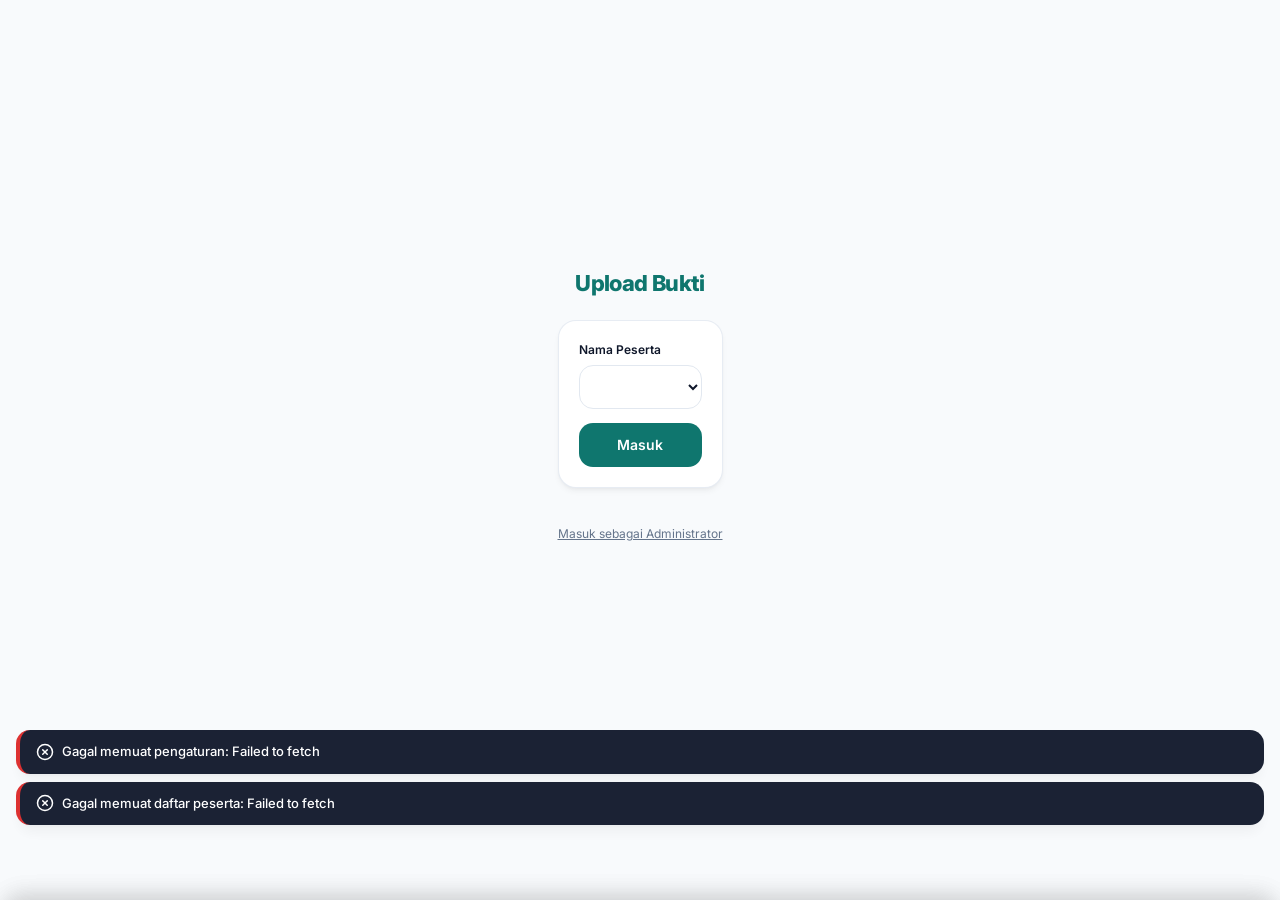
==== commit 479296af: "Ubah nama inisialisasi Mesa menjadi Ridho" ====
--- a/index.html
+++ b/index.html
@@ -4,7 +4,7 @@
   <meta charset="utf-8">
   <meta name="viewport" content="width=device-width, initial-scale=1, viewport-fit=cover">
   <meta name="theme-color" content="#0f766e">
-  <title>Pertanggungjawaban Dana Transportasi</title>
+  <title>Transportasi</title>
   <!-- Link CSS Statis -->
   <link rel="stylesheet" href="style.css">
 </head>
@@ -48,12 +48,8 @@
   <!-- 1. PORTAL LOGIN SCREEN -->
   <!-- ========================================================================= -->
   <div id="portal-login-screen" class="portal-login-container">
-    <div class="text-center" style="margin-bottom:30px;">
-      <div class="portal-logo">
-        <svg xmlns="http://www.w3.org/2000/svg" width="32" height="32" viewBox="0 0 24 24" fill="none" stroke="currentColor" stroke-width="2.5" stroke-linecap="round" stroke-linejoin="round"><path d="M14 2H6a2 2 0 0 0-2 2v16a2 2 0 0 0 2 2h12a2 2 0 0 0 2-2V8z"/><polyline points="14 2 14 8 20 8"/><line x1="16" y1="13" x2="8" y2="13"/><line x1="16" y1="17" x2="8" y2="17"/><polyline points="10 9 9 9 8 9"/></svg>
-      </div>
-      <h2 class="portal-title">Portal Transportasi</h2>
-      <p class="portal-subtitle">Pencatatan & pertanggungjawaban dana transport 6 orang</p>
+    <div class="text-center" style="margin-bottom:20px;">
+      <h2 class="portal-title">Upload Bukti</h2>
     </div>
 
     <div class="card card-p20">
@@ -65,7 +61,7 @@
       </div>
       
       <button class="btn btn-primary btn-block mt-10" id="portal-login-btn">
-        Masuk ke Portal Saya
+        Masuk
       </button>
     </div>
 
@@ -228,7 +224,7 @@
           
           <form id="form-add-expense">
             <!-- Rincian Peserta -->
-            <div class="form-group">
+            <div class="form-group" id="form-group-exp-peserta">
               <label for="exp-peserta">Peserta *</label>
               <select id="exp-peserta" class="form-control">
                 <!-- Dropdown otomatis -->
@@ -251,7 +247,7 @@
 
             <div class="form-group">
               <label for="exp-asal">Lokasi Asal *</label>
-              <input type="text" id="exp-asal" class="form-control" placeholder="Contoh: Rumah Mesa (Sidoarjo)">
+              <input type="text" id="exp-asal" class="form-control" placeholder="Contoh: Rumah Ridho (Sidoarjo)">
             </div>
 
             <div class="form-group">
@@ -264,6 +260,7 @@
               <select id="exp-transport" class="form-control">
                 <option value="Grab">Grab</option>
                 <option value="Gojek">Gojek</option>
+                <option value="Maxim">Maxim</option>
                 <option value="Taksi">Taksi</option>
                 <option value="Bensin">Bensin</option>
                 <option value="Tol">Tol</option>
@@ -635,6 +632,7 @@
           <option value="">Semua Transportasi</option>
           <option value="Grab">Grab</option>
           <option value="Gojek">Gojek</option>
+          <option value="Maxim">Maxim</option>
           <option value="Taksi">Taksi</option>
           <option value="Bensin">Bensin</option>
           <option value="Tol">Tol</option>
@@ -777,6 +775,24 @@
     </div>
   </div>
 
+  <!-- MODAL: ADMIN ACCESS PIN -->
+  <div id="admin-pin-modal" class="modal-overlay">
+    <div class="modal-content" style="max-width:320px;">
+      <div class="modal-header">
+        <h3>PIN Administrator</h3>
+        <button class="modal-close" data-dismiss="modal">&times;</button>
+      </div>
+      <div class="form-group">
+        <label for="admin-pin-input">Masukkan PIN Akses *</label>
+        <input type="password" id="admin-pin-input" class="form-control text-center" style="letter-spacing: 6px; font-size:18px; font-weight:700;" maxlength="6" placeholder="••••">
+      </div>
+      <div class="modal-footer">
+        <button class="btn btn-secondary" data-dismiss="modal">Batal</button>
+        <button class="btn btn-primary" id="btn-submit-admin-pin">Masuk</button>
+      </div>
+    </div>
+  </div>
+
   <!-- Link JavaScript Statis -->
   <script src="script.js"></script>
 </body>
